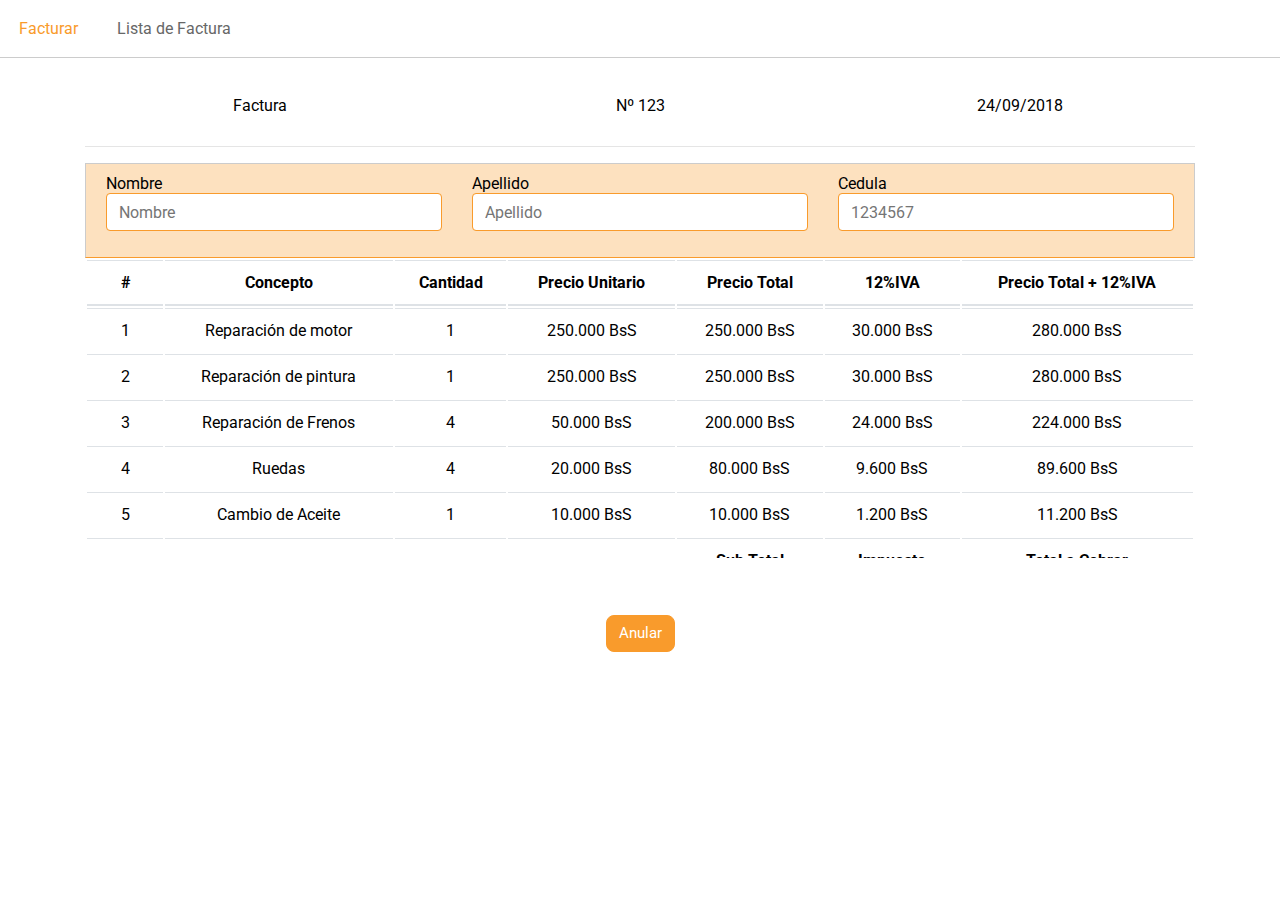
==== facturaImpresa.html @ 25694695 "Modificaciones en las tablas" ====
<!DOCTYPE html>
<html>

<head>
    <meta charset="utf-8" />
    <meta http-equiv="X-UA-Compatible" content="IE=edge">
    <title>Page Title</title>
    <meta name="viewport" content="width=device-width, user-scalable=no, initial-scale=1.0, maximum-scale=1.0, minimum-scal">
    <link rel="stylesheet" type="text/css" media="screen" href="assets/css/estilos.css" />
    <link href="https://fonts.googleapis.com/css?family=Roboto" rel="stylesheet">
    <meta name="viewport" content="width=device-width, initial-scale=1">
</head>

<body>
    <header class="menu">
        <input id="toggle" type="checkbox" />
        <label for="toggle" class="drop">
            <svg width="20px" height="20px" viewBox="0 0 48 48">
                <path d="M6 36h36v-4H6v4zm0-10h36v-4H6v4zm0-14v4h36v-4H6z"></path>
            </svg>
        </label>
        <nav>
            <a href="index.html">Facturar</a>
            <a href="listaFactura.html">Lista de Factura</a>
        </nav>

    </header>

    <br><br>

    <div class="caja">

        <div class="nivel">
            <div class="extra-pequeño-4 pequeno-4 medio-4 grande-4 centro">
                Factura
            </div>
            <div class="extra-pequeño-4 pequeno-4 medio-4 grande-4 centro">
                Nº 123
            </div>
            <div class="extra-pequeño-4 pequeno-4 medio-4 grande-4 centro">
                24/09/2018
            </div>

        </div>

        <hr>

        <form class="cuadrado">
            <div class="formularioNivel">
                <div class="grupoFormulario medio-4">
                    <label for="inputEmail4">Nombre</label>
                    <input type="email" class="formularioPrincipal" id="inputEmail4" placeholder="Nombre">
                </div>
                <div class="grupoFormulario medio-4">
                    <label for="inputPassword4">Apellido</label>
                    <input type="text" class="formularioPrincipal" id="inputPassword4" placeholder="Apellido">
                </div>
                <div class="grupoFormulario medio-4">
                    <label for="inputAddress">Cedula</label>
                    <input type="number" class="formularioPrincipal" id="inputAddress" placeholder="1234567">
                </div>
            </div>
        </form>


        <div class="tabla-responsive class_div">
            <table class="tabla table-wrapper-scroll-y">
                <thead>
                    <th>#</th>
                    <th>Concepto</th>
                    <th>Cantidad</th>
                    <th>Precio Unitario</th>
                    <th>Precio Total</th>
                    <th>12%IVA</th>
                    <th>Precio Total + 12%IVA</th>
                </thead>
                <tbody>
                    <tr>
                        <td>1</td>
                        <td>Reparación de motor</td>
                        <td>1</td>
                        <td>250.000 BsS</td>
                        <td>250.000 BsS</td>
                        <td>30.000 BsS</td>
                        <td>280.000 BsS</td>

                    </tr>
                    <tr>
                        <td>2</td>
                        <td>Reparación de pintura</td>
                        <td>1</td>
                        <td>250.000 BsS</td>
                        <td>250.000 BsS</td>
                        <td>30.000 BsS</td>
                        <td>280.000 BsS</td>

                    </tr>
                    <tr>
                        <td>3</td>
                        <td>Reparación de Frenos</td>
                        <td>4</td>
                        <td>50.000 BsS</td>
                        <td>200.000 BsS</td>
                        <td>24.000 BsS</td>
                        <td>224.000 BsS</td>

                    </tr>
                    <tr>
                        <td>4</td>
                        <td>Ruedas</td>
                        <td>4</td>
                        <td>20.000 BsS</td>
                        <td>80.000 BsS</td>
                        <td>9.600 BsS</td>
                        <td>89.600 BsS</td>

                    </tr>
                    <tr>
                        <td>5</td>
                        <td>Cambio de Aceite</td>
                        <td>1</td>
                        <td>10.000 BsS</td>
                        <td>10.000 BsS</td>
                        <td>1.200 BsS</td>
                        <td>11.200 BsS</td>

                    </tr>

                </tbody>
                <thead>
                    <th></th>
                    <th></th>
                    <th></th>
                    <th></th>
                    <th>Sub Total</th>
                    <th>Impuesto</th>
                    <th>Total a Cobrar</th>

                </thead>
                <thead>
                    <th>Total</th>
                    <th></th>
                    <th></th>
                    <th></th>
                    <th>790.000 BsS</th>
                    <th>94.800 BsS</th>
                    <th>884.800 BsS</th>

                </thead>
            </table>
        </div>
    </div>
    <br><br><br>
    <div class="caja">
        <div class="nivel ce">
            <div class=" medio-12 centro">
                <a href="index.html" class="insertar">Anular</a>
            </div>
        </div>
    </div>

</body>

</html>
---- assets/css/estilos.css ----
/*/-----------------
ESTILO GENERAL
-------------------
*/

* {
    box-sizing: border-box;
    margin: 0;
    padding: 0;
    font-family: 'Roboto', sans-serif;
}


/*/-----------------
CREACION DEL MENU
------------------- */

.menu {
    position: relative;
}

.menu nav {
    display: block;
    background: #ffffff;
    overflow: hidden;
    border-bottom: solid 1px #ccc;
}

.menu nav>a {
    text-decoration: none;
    float: left;
    color: #676767;
    padding: 1.2em;
    transition: background .2s;
    display: block;
}

.menu nav>a:hover {
    color: #f99b2c;
}

.menu input {
    display: none
}

h4,
h5,
h6 {
    margin-top: 0;
    margin-bottom: .5rem;
    font-family: inherit;
    font-weight: 500;
    line-height: 1.2;
    color: inherit
}

h4 {
    font-size: 1.5rem
}

h5 {
    font-size: 1.25rem
}

h6 {
    font-size: 1rem
}


/*boton*/

.menu .drop {
    color: #060606;
    padding: 1.2em;
    background: #fff;
    cursor: pointer;
    display: none;
    /*ocultamos el botÃ³n*/
}

.menu .drop svg {
    fill: #060606;
    vertical-align: middle;
}

header {
    width: 100%;
}


/*ocultamos el input*/

#toggle:checked~nav {
    display: block;
}

#toggle:checked~label {
    background: rgba(255, 255, 255, 0.65);
}


/*Responsive*/

@media only screen and (max-width: 768px) {
    .menu {
        background: #ffffff;
        border-style: solid;
        border-width: 0px 0px 1px 0px;
        border-color: #ccc;
    }
    .menu .drop {
        display: inline-block;
    }
    /*volvemos a mostrar el botÃ³n*/
    .menu nav {
        /*ahora nuestro menÃº es una lista flotante*/
        /* text-align: right; */
        position: absolute;
        text-align: center;
        z-index: 600;
        background: #ffffff;
        min-width: 20rem;
        display: none;
        /* top: 100%; */
        /* right: 0%; */
        border: solid 1px #ccc;
    }
    .menu nav>a {
        /*y los Ã­tems se alinean verticalmente*/
        float: none;
        border: 0 none;
    }
}


/*ocultamos el input*/

#toggle:checked~nav {
    display: block;
}

#toggle:checked~label {
    background: rgba(255, 255, 255, 0.65);
}


/*--------------------
/*Ceacion de las cars
----------------------
*/


/*Botton*/

.myButton {
    display: inline-block;
    border: 1px solid transparent;
    padding: .375rem .75rem;
    font-size: 10px;
    line-height: 1.5;
    border-radius: .5rem;
    color: #fff;
    background-color: #f99b2c;
    border-color: #f99b2c;
}

p {
    margin-top: 0;
    margin-bottom: 1rem;
    font-size: 12px;
}

a {
    text-decoration: none;
}

hr {
    box-sizing: content-box;
    height: 0;
    overflow: visible;
    margin-top: 1rem;
    margin-bottom: 1rem;
    border: 0;
    border-top: 1px solid rgba(0, 0, 0, .1)
}


/* Caja que almacena todo el contenido del contenido del html*/

.caja {
    width: 100%;
    padding-right: 15px;
    padding-left: 15px;
    margin-right: auto;
    margin-left: auto
}


/*nivel para llenar la caja*/

.nivel {
    display: -ms-flexbox;
    display: flex;
    -ms-flex-wrap: wrap;
    flex-wrap: wrap;
    margin-right: -15px;
    margin-left: -15px
}


/* Responive para diferentes medidas de pantalla para el contenido de html */

@media (min-width:576px) {
    .caja {
        max-width: 540px
    }
}

@media (min-width:768px) {
    .caja {
        max-width: 720px
    }
}

@media (min-width:992px) {
    .caja {
        max-width: 960px
    }
}

@media (min-width:1200px) {
    .caja {
        max-width: 1140px
    }
}


/*-----------------------
Buscador 
---------------------------
*/

.search {
    border: 2px solid #f99b2c;
    overflow: auto;
    border-radius: 5px;
    -moz-border-radius: 5px;
    -webkit-border-radius: 5px;
}

.search input[type="text"] {
    border: 0px;
    width: 67%;
    padding: 10px 10px;
}

.search input[type="text"]:focus {
    outline: 0;
}

.search input[type="submit"] {
    border: 0px;
    background: none;
    background-color: #f99b2c;
    color: #fff;
    float: right;
    padding: 10px;
    -border-radius-top-right: 5px;
    -moz-border-radius-top-right: 5px;
    -webkit-border-radius-top-right: 5px;
    -border-radius-bottom-right: 5px;
    -moz-border-radius-bottom-right: 5px;
    -webkit-border-radius-bottom-right: 5px;
    cursor: pointer;
}

@media only screen and (min-width: 150px) and (max-width: 780px) {
    .search {
        width: 95%;
        margin: 0 auto;
    }
    h4 {
        text-align: center;
    }
}


/*Responsive*/

.grande-4,
.grande-6,
.pequeno-12,
.pequeno-4,
.pequeno-6,
.extra-pequeño-4,
.extra-pequeño-6,
.medio-12,
.medio-4,
.medio-6 {
    position: relative;
    width: 100%;
    min-height: 1px;
    padding-right: 15px;
    padding-left: 15px;
    margin-bottom: 15px;
}

@media (min-width:768px) {
    .medio-4 {
        -ms-flex: 0 0 33.333333%;
        flex: 0 0 33.333333%;
        max-width: 33.333333%
    }
    .medio-6 {
        -ms-flex: 0 0 50%;
        flex: 0 0 50%;
        max-width: 50%
    }
    .medio-12 {
        -ms-flex: 0 0 100%;
        flex: 0 0 100%;
        max-width: 100%
    }
}

@media (min-width:576px) {
    .pequeno-4 {
        -ms-flex: 0 0 33.333333%;
        flex: 0 0 33.333333%;
        max-width: 33.333333%
    }
    .pequeno-6 {
        -ms-flex: 0 0 50%;
        flex: 0 0 50%;
        max-width: 50%
    }
    .pequeno-12 {
        -ms-flex: 0 0 100%;
        flex: 0 0 100%;
        max-width: 100%
    }
}

@media (min-width:992px) {
    .grande-4 {
        -ms-flex: 0 0 33.333333%;
        flex: 0 0 33.333333%;
        max-width: 33.333333%
    }
    .grande-6 {
        -ms-flex: 0 0 50%;
        flex: 0 0 50%;
        max-width: 50%
    }
}

@media (min-width:1200px) {
    .extra-pequeño-4 {
        -ms-flex: 0 0 33.333333%;
        flex: 0 0 33.333333%;
        max-width: 33.333333%
    }
    .extra-pequeño-6 {
        -ms-flex: 0 0 50%;
        flex: 0 0 50%;
        max-width: 50%
    }
}

.carta {
    position: relative;
    display: -ms-flexbox;
    display: flex;
    word-wrap: break-word;
    border: 1px solid rgba(0, 0, 0, .125);
    border-radius: .5rem
}

.carta>hr {
    margin-right: 0;
    margin-left: 0
}

.carta-cuerpo {
    -ms-flex: 1 1 auto;
    flex: 1 1 auto;
    padding: 1.25rem
}

.carta-title {
    margin-bottom: .75rem
}

.carta-cabecera {
    padding: .75rem 1.25rem;
    margin-bottom: 0;
    background-color: rgba(0, 0, 0, .03);
    border-bottom: 1px solid rgba(0, 0, 0, .125)
}


/*Color para saber si es impresa anulada o no impresa */


/*Impresa*/

.impresa {
    background-color: rgba(145, 255, 0, 0.03);
    border-bottom: 1px solid #28a745;
}


/*No Impresa*/

.noImpresa {
    background-color: rgba(245, 226, 6, 0.15);
    border-bottom: 1px solid #f99b2c;
}


/*No Impresa*/

.anulada {
    background-color: rgba(255, 0, 0, 0.03);
    border-bottom: 1px solid #dc3545;
}

.carta-footer {
    text-align: center;
    padding: .75rem 1.25rem;
    border-top: 1px solid rgba(0, 0, 0, .125)
}


/*---------------- 
Tabla  
-----------------*/

.tabla {
    width: 100%;
    margin-bottom: 1rem;
    background-color: transparent;
    text-align: center;
}

.tabla td,
.tabla th {
    padding: .75rem;
    vertical-align: top;
    border-top: 1px solid #dee2e6
}

.tabla thead th {
    vertical-align: bottom;
    border-bottom: 2px solid #dee2e6
}

.tabla-responsive {
    display: block;
    width: 100%;
    overflow-x: auto;
    -webkit-overflow-scrolling: touch;
    -ms-overflow-style: -ms-autohiding-scrollbar
}


/*-----------------
 FORMULARIO
 ----------------- */

.cuadrado {
    border: solid 1px #ccc;
    padding: 10px;
    background: #f99b2c4d;
    border-bottom: 1px solid #f99b2c;
}

.formularioPrincipal {
    display: block;
    width: 100%;
    height: calc(2.25rem + 2px);
    padding: .375rem .75rem;
    font-size: 1rem;
    line-height: 1.5;
    color: #495057;
    background-color: #fff;
    background-clip: padding-box;
    border: 1px solid #f99b2c;
    border-radius: .25rem;
    transition: border-color .15s ease-in-out, box-shadow .15s ease-in-out
}

@media screen and (prefers-reduced-motion:reduce) {
    .formularioPrincipal {
        transition: none
    }
}

.grupoFormulario {
    margin-bottom: 1rem
}

.formularioNivel {
    display: -ms-flexbox;
    display: flex;
    -ms-flex-wrap: wrap;
    flex-wrap: wrap;
    margin-right: -5px;
    margin-left: -5px
}

.insertar {
    display: inline-block;
    border: 1px solid transparent;
    padding: .375rem .75rem;
    font-size: 15px;
    line-height: 1.5;
    border-radius: .5rem;
    color: #fff;
    background-color: #f99b2c;
    border-color: #f99b2c;
}

.button {
    text-align: center
}

.class_div {
    height: 300px;
    overflow-y: scroll
}

.centro {
    text-align: center;
}

input[type="text"]:disabled {
    background: #dddddd;
}
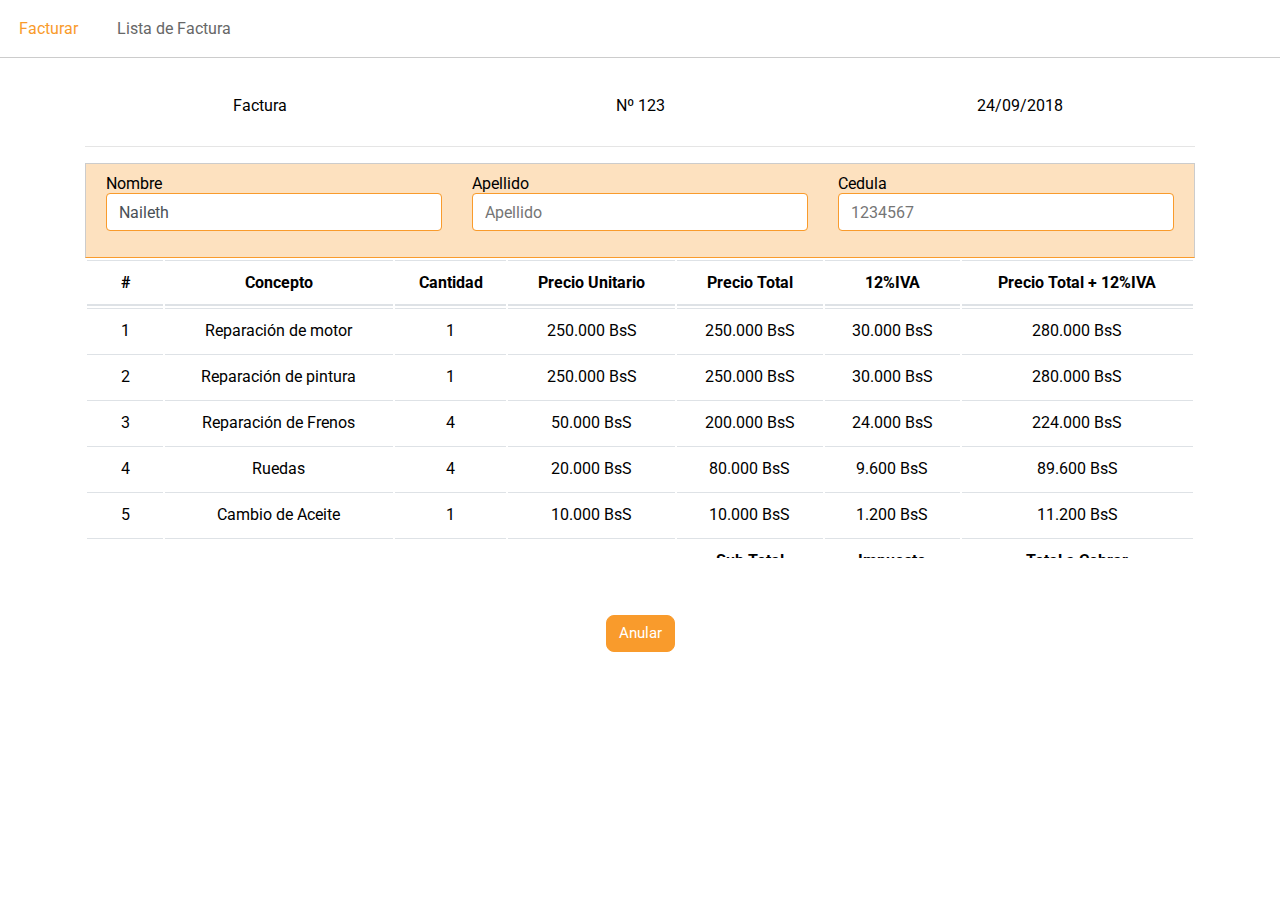
==== commit 87b486fc: "agregar boton de eliminar y editar en la tabla" ====
--- a/facturaImpresa.html
+++ b/facturaImpresa.html
@@ -49,7 +49,7 @@
             <div class="formularioNivel">
                 <div class="grupoFormulario medio-4">
                     <label for="inputEmail4">Nombre</label>
-                    <input type="email" class="formularioPrincipal" id="inputEmail4" placeholder="Nombre">
+                    <input type="email" class="formularioPrincipal" id="inputEmail4" placeholder="Nombre" value="Naileth">
                 </div>
                 <div class="grupoFormulario medio-4">
                     <label for="inputPassword4">Apellido</label>
